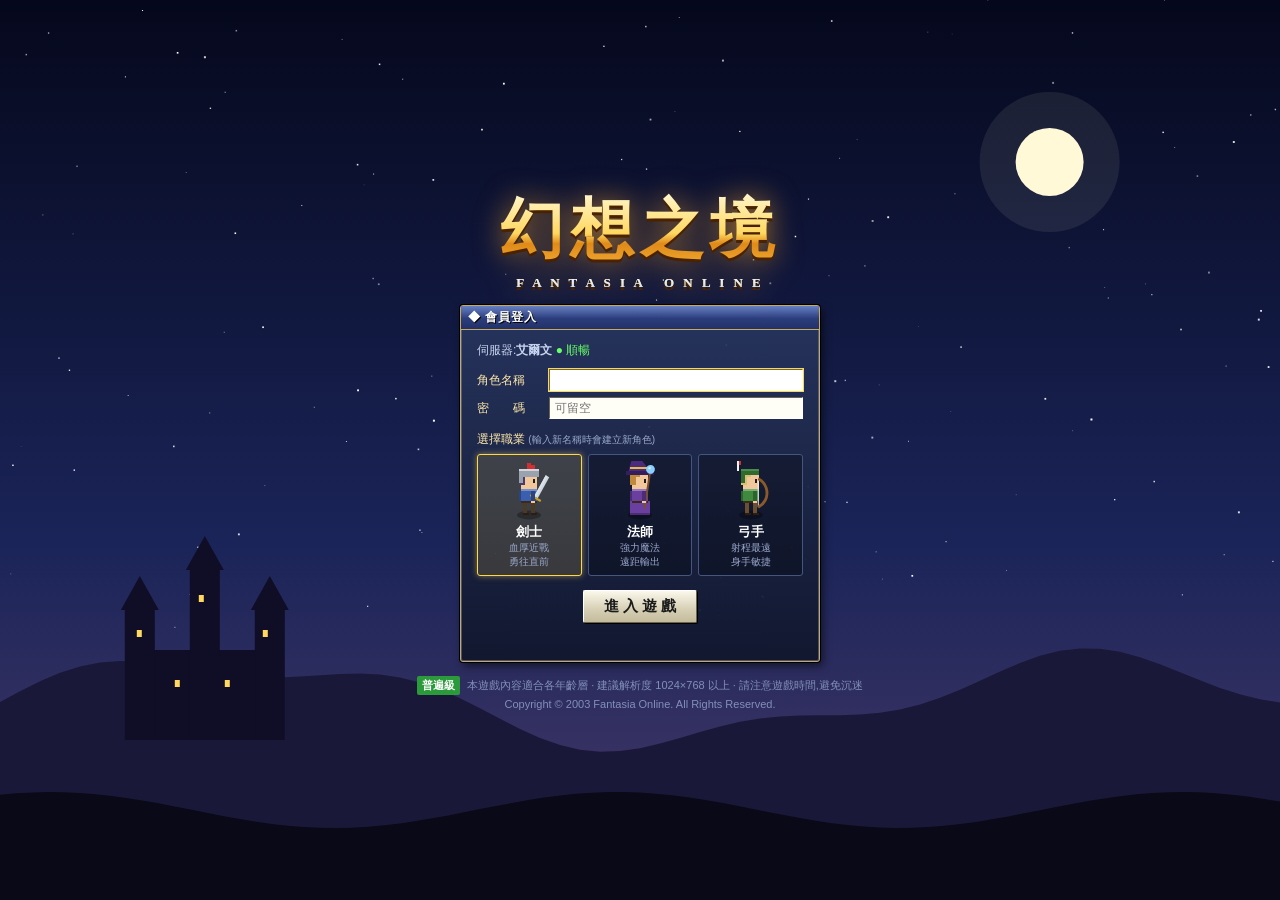
==== public/index.html @ cac29eed "初始提交:v0.1 原型客戶端 + 第一階段伺服器(進行中) - public/:v0.1 原型客戶端(地圖、村莊、NPC、商店、聊天、即時戰鬥畫面) - game_data.py:寵物戰鬥的數值表(" ====
<!DOCTYPE html>
<html lang="zh-Hant">
<head>
<meta charset="utf-8">
<meta name="viewport" content="width=device-width, initial-scale=1">
<title>幻想之境 Online</title>
<link rel="stylesheet" href="style.css">
</head>
<body>

<!-- ======================= 登入畫面 ======================= -->
<div id="login">
  <canvas id="sky"></canvas>
  <div class="login-wrap">
    <h1 class="logo">幻想之境<span>F A N T A S I A &nbsp; O N L I N E</span></h1>
    <div class="panel login-panel">
      <div class="title"><span>◆ 會員登入</span></div>
      <div class="body">
        <div class="server">伺服器:<b>艾爾文</b> <span class="ok">● 順暢</span></div>
        <div class="row"><label for="lg-name">角色名稱</label><input id="lg-name" maxlength="12" autocomplete="off" spellcheck="false"></div>
        <div class="row"><label for="lg-pass">密　　碼</label><input id="lg-pass" type="password" maxlength="32" placeholder="可留空"></div>
        <div class="cls-title">選擇職業 <small>(輸入新名稱時會建立新角色)</small></div>
        <div class="cls-list">
          <label class="cls"><input type="radio" name="cls" value="warrior" checked><canvas data-cls="warrior" width="56" height="60"></canvas><b>劍士</b><small>血厚近戰<br>勇往直前</small></label>
          <label class="cls"><input type="radio" name="cls" value="mage"><canvas data-cls="mage" width="56" height="60"></canvas><b>法師</b><small>強力魔法<br>遠距輸出</small></label>
          <label class="cls"><input type="radio" name="cls" value="archer"><canvas data-cls="archer" width="56" height="60"></canvas><b>弓手</b><small>射程最遠<br>身手敏捷</small></label>
        </div>
        <button id="lg-btn" class="big">進 入 遊 戲</button>
        <div id="lg-err"></div>
      </div>
    </div>
    <div class="foot">
      <span class="rating">普遍級</span>
      本遊戲內容適合各年齡層 · 建議解析度 1024×768 以上 · 請注意遊戲時間,避免沉迷<br>
      Copyright © 2003 Fantasia Online. All Rights Reserved.
    </div>
  </div>
</div>

<!-- ======================= 遊戲畫面 ======================= -->
<div id="game" hidden>
  <canvas id="view"></canvas>

  <div id="status" class="panel">
    <canvas id="portrait" width="56" height="56"></canvas>
    <div class="st-head">
      <div id="st-name"></div>
      <div class="st-sub">Lv.<b id="st-lv">1</b> <span id="st-cls"></span></div>
    </div>
    <div class="bars">
      <div class="bar hp"><i id="bar-hp"></i><span id="txt-hp"></span></div>
      <div class="bar mp"><i id="bar-mp"></i><span id="txt-mp"></span></div>
      <div class="bar xp"><i id="bar-xp"></i><span id="txt-xp"></span></div>
    </div>
    <div class="st-stats">攻擊 <b id="st-atk">0</b>　防禦 <b id="st-def">0</b>　金幣 <b id="st-gold" class="gold">0</b></div>
  </div>

  <div id="mini" class="panel">
    <div class="title"><span>艾爾文大陸</span><span id="coords"></span></div>
    <canvas id="minimap" width="150" height="150"></canvas>
  </div>

  <div id="chat">
    <div id="chat-log"></div>
    <input id="chat-in" maxlength="100" placeholder="按 Enter 開始聊天…" autocomplete="off">
  </div>

  <div id="hotbar" class="panel"></div>

  <div id="menu" class="panel">
    <button data-win="inv">背包 (I)</button>
    <button data-win="help">說明 (H)</button>
    <button id="btn-snd">音效:開</button>
  </div>

  <div id="win-inv" class="panel win" hidden style="right:16px;top:200px">
    <div class="title"><span>背包</span><b class="x">×</b></div>
    <div class="body">
      <div class="equip">
        <div><div class="slot" id="eq-weapon"></div><small>武器</small></div>
        <div><div class="slot" id="eq-armor"></div><small>防具</small></div>
        <div class="eq-stats" id="inv-stats"></div>
      </div>
      <div class="grid" id="inv-grid"></div>
      <div class="inv-foot">金幣:<b class="gold" id="inv-gold">0</b></div>
      <div class="hint">雙擊:使用/裝備 · 商店開啟時右鍵:販賣</div>
    </div>
  </div>

  <div id="win-dlg" class="panel win" hidden style="left:50%;top:22%;margin-left:-190px;width:380px">
    <div class="title"><span id="dlg-name"></span><b class="x">×</b></div>
    <div class="body">
      <div id="dlg-text"></div>
      <div id="dlg-opts"></div>
    </div>
  </div>

  <div id="win-shop" class="panel win" hidden style="left:50%;top:18%;margin-left:-420px;width:300px">
    <div class="title"><span>道具商店</span><b class="x">×</b></div>
    <div class="body">
      <div id="shop-list"></div>
      <div class="hint">Shift+點擊購買 10 個 · 在背包按右鍵可販賣物品</div>
    </div>
  </div>

  <div id="win-help" class="panel win" hidden style="left:50%;top:15%;margin-left:-200px;width:400px">
    <div class="title"><span>操作說明</span><b class="x">×</b></div>
    <div class="body help">
      <table>
        <tr><th>滑鼠左鍵</th><td>移動 / 攻擊怪物 / 和 NPC 對話 / 撿取物品</td></tr>
        <tr><th>W A S D、方向鍵</th><td>移動</td></tr>
        <tr><th>空白鍵</th><td>攻擊最近的怪物</td></tr>
        <tr><th>1、2</th><td>使用技能 (2 號技能 Lv.5 解鎖)</td></tr>
        <tr><th>3、4</th><td>紅色藥水 / 藍色藥水</td></tr>
        <tr><th>I / H / M</th><td>背包 / 說明 / 音效開關</td></tr>
        <tr><th>Enter</th><td>聊天 (所有人都看得到)</td></tr>
        <tr><th>/w 名稱 訊息</th><td>密語給某位玩家</td></tr>
        <tr><th>/who</th><td>查看線上玩家</td></tr>
      </table>
      <p>越往地圖外圍,怪物越強。村莊裡是安全區,怪物不會進來,而且回復速度更快。</p>
      <p>北方焦土住著 <b class="gold">Lv.25 炎龍</b>,每 3 分鐘重生一次。找朋友組隊一起挑戰吧!</p>
    </div>
  </div>

  <div id="overlay" hidden>
    <div class="panel">
      <div class="title"><span id="ov-title">你已經死亡</span></div>
      <div class="body">
        <p id="ov-text">勝敗乃兵家常事,大俠請重新來過。</p>
        <button id="ov-btn" class="big">在村莊復活</button>
      </div>
    </div>
  </div>

  <div id="tip" hidden></div>
</div>

<script src="game.js"></script>
</body>
</html>
---- public/style.css ----
/* 幻想之境 Online — 2000 年代風格介面 */
* { box-sizing: border-box; }
html, body {
  margin: 0; height: 100%; overflow: hidden; background: #000; color: #e8e8e8;
  font: 12px "PMingLiU", "新細明體", "MingLiU", "Microsoft JhengHei", sans-serif;
  user-select: none; -webkit-user-select: none;
}
[hidden] { display: none !important; }
b.gold, .gold { color: #ffd84a; }

/* ---------- 共用面板 ---------- */
.panel {
  background: linear-gradient(180deg, rgba(40, 54, 96, .92), rgba(16, 22, 44, .94));
  border: 1px solid #c9a95c;
  box-shadow: 0 0 0 1px #000, inset 0 0 0 1px rgba(110, 130, 190, .55), 3px 4px 8px rgba(0, 0, 0, .55);
  border-radius: 3px;
}
.panel > .title {
  display: flex; justify-content: space-between; align-items: center;
  background: linear-gradient(180deg, #6680c4, #2b3d7c 55%, #22316a);
  border-bottom: 1px solid #c9a95c; color: #fff; padding: 3px 7px; font-weight: bold;
  text-shadow: 1px 1px 0 #000; letter-spacing: 1px;
}
.panel > .body { padding: 8px; }
.win { position: absolute; z-index: 20; min-width: 220px; }
.win > .title { cursor: move; }
.x { cursor: pointer; color: #ffe08a; padding: 0 3px; }
.x:hover { color: #fff; }

button {
  font: inherit; color: #1b1b1b; cursor: pointer; padding: 3px 10px;
  background: linear-gradient(180deg, #fbf8ec, #d6cfb4 60%, #c4bb9c);
  border: 1px solid; border-color: #fff #6b6550 #6b6550 #fff;
  box-shadow: 1px 1px 0 #000; border-radius: 2px;
}
button:hover { background: linear-gradient(180deg, #fffbe8, #e8dfbc 60%, #d6cba4); }
button:active { border-color: #6b6550 #fff #fff #6b6550; transform: translate(1px, 1px); box-shadow: none; }
button.big { font-size: 15px; font-weight: bold; padding: 6px 20px; }
input {
  font: inherit; color: #111; background: #fffef6; padding: 3px 5px;
  border: 1px solid; border-color: #6b6550 #fff #fff #6b6550; outline: none;
}
input:focus { background: #fff; box-shadow: 0 0 0 1px #ffd84a; }

/* ---------- 登入畫面 ---------- */
#login { position: fixed; inset: 0; display: flex; align-items: center; justify-content: center; overflow: auto; }
#sky { position: fixed; inset: 0; width: 100%; height: 100%; }
.login-wrap { position: relative; display: flex; flex-direction: column; align-items: center; padding: 16px; }
.logo {
  margin: 0 0 14px; text-align: center; font: bold 64px "DFKai-SB", "標楷體", "KaiTi", serif; letter-spacing: 6px;
  background: linear-gradient(180deg, #fffbe0 0%, #ffd860 45%, #e08a18 55%, #ffcc50 100%);
  -webkit-background-clip: text; background-clip: text; color: transparent;
  filter: drop-shadow(0 3px 0 #4a2200) drop-shadow(0 0 14px rgba(255, 170, 40, .55));
}
.logo span {
  display: block; font: bold 13px Georgia, serif; letter-spacing: 3px; margin-top: 2px;
  background: linear-gradient(180deg, #fff, #b8d8ff); -webkit-background-clip: text; background-clip: text;
}
.login-panel { width: 360px; max-width: calc(100vw - 32px); }
.login-panel .body { padding: 12px 16px 14px; }
.server { margin-bottom: 10px; color: #c8d4f0; }
.server .ok { color: #6f6; }
.row { display: flex; align-items: center; margin: 6px 0; gap: 8px; }
.row label { width: 64px; color: #ffe8a8; }
.row input { flex: 1; min-width: 0; }
.cls-title { margin: 12px 0 6px; color: #ffe8a8; }
.cls-title small { color: #9aa8cc; }
.cls-list { display: flex; gap: 6px; }
.cls {
  flex: 1; display: flex; flex-direction: column; align-items: center; padding: 6px 2px; cursor: pointer;
  background: rgba(0, 0, 0, .3); border: 1px solid #44557f; border-radius: 3px; text-align: center;
}
.cls input { display: none; }
.cls canvas { image-rendering: pixelated; }
.cls b { color: #fff; font-size: 13px; margin-top: 2px; }
.cls small { color: #9aa8cc; line-height: 1.4; }
.cls:has(input:checked) { border-color: #ffd84a; background: rgba(255, 216, 74, .15); box-shadow: 0 0 6px rgba(255, 216, 74, .5); }
#lg-btn { display: block; margin: 14px auto 0; }
#lg-err { min-height: 16px; margin-top: 8px; text-align: center; color: #ff7a6a; }
.foot { margin-top: 14px; text-align: center; color: #8090b8; line-height: 1.7; font-size: 11px; }
.rating { display: inline-block; background: #2a9a3a; color: #fff; padding: 0 5px; margin-right: 4px; border-radius: 2px; font-weight: bold; }

/* ---------- 遊戲畫面 ---------- */
#game { position: fixed; inset: 0; }
#view { position: absolute; inset: 0; width: 100%; height: 100%; image-rendering: pixelated; }

#status { position: absolute; left: 8px; top: 8px; width: 250px; padding: 6px; display: grid;
  grid-template-columns: 56px 1fr; grid-template-rows: auto auto auto; column-gap: 8px; row-gap: 4px; }
#portrait { grid-row: 1 / 3; background: radial-gradient(#3c5a9a, #0e1630); border: 1px solid #c9a95c; image-rendering: pixelated; }
.st-head #st-name { font-size: 14px; font-weight: bold; color: #fff; text-shadow: 1px 1px 0 #000; }
.st-sub { color: #ffe8a8; margin-top: 2px; }
.bars { grid-column: 1 / 3; display: flex; flex-direction: column; gap: 3px; }
.bar { position: relative; height: 13px; background: #0a0a12; border: 1px solid #000; box-shadow: inset 0 0 0 1px #3a3a50; }
.bar i { position: absolute; left: 0; top: 0; bottom: 0; transition: width .15s; }
.bar.hp i { background: linear-gradient(180deg, #ff8a7a, #d02020 50%, #8a0a0a); }
.bar.mp i { background: linear-gradient(180deg, #8ac0ff, #2060e0 50%, #0a2a8a); }
.bar.xp i { background: linear-gradient(180deg, #fff3a0, #e0b020 50%, #8a6a0a); }
.bar span { position: absolute; inset: 0; text-align: center; font-size: 11px; line-height: 12px; color: #fff; text-shadow: 1px 1px 0 #000, -1px 0 0 #000; }
.st-stats { grid-column: 1 / 3; color: #c8d4f0; }
.st-stats b { color: #fff; }

#mini { position: absolute; right: 8px; top: 8px; }
#mini canvas { display: block; margin: 4px; image-rendering: pixelated; border: 1px solid #000; }
#coords { font-weight: normal; color: #c8d4f0; margin-left: 10px; }

#chat { position: absolute; left: 8px; bottom: 8px; width: 420px; max-width: calc(100vw - 16px); }
#chat-log {
  height: 150px; overflow-y: auto; padding: 4px 6px; background: rgba(0, 0, 0, .45);
  border: 1px solid rgba(255, 255, 255, .15); line-height: 1.45; user-select: text;
  scrollbar-width: thin; scrollbar-color: #6680c4 transparent;
}
#chat-log .msg { text-shadow: 1px 1px 0 #000; word-break: break-all; }
#chat-log .sys { color: #ffe066; }
#chat-log .err { color: #ff7a6a; }
#chat-log .w { color: #ff9ae0; }
#chat-log .ann { color: #ffb04a; font-weight: bold; }
#chat-log .all b { color: #9fd0ff; font-weight: normal; }
#chat-in { width: 100%; margin-top: 2px; background: rgba(255, 255, 240, .85); }

#hotbar { position: absolute; left: 50%; bottom: 8px; transform: translateX(-50%); display: flex; gap: 4px; padding: 5px; }
.hk { position: relative; width: 40px; height: 40px; background: #0a0d18 center / 32px 32px no-repeat; border: 1px solid #000;
  box-shadow: inset 0 0 0 1px #6a7aa8; cursor: pointer; image-rendering: pixelated; }
.hk:hover { box-shadow: inset 0 0 0 1px #ffd84a; }
.hk .key { position: absolute; left: 2px; top: 0; color: #fff; font: bold 11px Verdana, sans-serif; text-shadow: 1px 1px 0 #000; }
.hk .cnt { position: absolute; right: 2px; bottom: 0; color: #fff; font: bold 11px Verdana, sans-serif; text-shadow: 1px 1px 0 #000, -1px -1px 0 #000; }
.hk .cd { position: absolute; left: 0; right: 0; bottom: 0; background: rgba(0, 0, 0, .65); }
.hk.locked { filter: grayscale(1) brightness(.5); }
.hk .lock { position: absolute; inset: 0; display: flex; align-items: center; justify-content: center; color: #ffd84a; font-weight: bold; text-shadow: 1px 1px 0 #000; }

#menu { position: absolute; right: 8px; bottom: 8px; padding: 5px; display: flex; gap: 4px; }

/* 背包 */
.equip { display: flex; gap: 10px; align-items: flex-start; margin-bottom: 8px; text-align: center; color: #c8d4f0; }
.eq-stats { text-align: left; line-height: 1.6; margin-left: 6px; }
.grid { display: grid; grid-template-columns: repeat(6, 36px); gap: 3px; }
.slot { position: relative; width: 36px; height: 36px; background: #0a0d18 center / 32px 32px no-repeat;
  border: 1px solid #000; box-shadow: inset 0 0 0 1px #3c4a74; image-rendering: pixelated; }
.slot[data-item] { cursor: pointer; }
.slot[data-item]:hover { box-shadow: inset 0 0 0 1px #ffd84a; }
.slot .cnt { position: absolute; right: 2px; bottom: 0; color: #fff; font: bold 11px Verdana, sans-serif; text-shadow: 1px 1px 0 #000, -1px -1px 0 #000; }
.inv-foot { margin-top: 8px; }
.hint { margin-top: 6px; color: #8a9ac4; font-size: 11px; }

/* 對話 */
#dlg-text { white-space: pre-wrap; line-height: 1.7; min-height: 70px; padding: 6px 8px; background: rgba(0, 0, 0, .35);
  border: 1px solid rgba(255, 255, 255, .12); color: #fff; cursor: pointer; }
#dlg-opts { display: flex; flex-direction: column; gap: 4px; margin-top: 8px; }
#dlg-opts button { text-align: left; }

/* 商店 */
.shop-row { display: flex; align-items: center; gap: 6px; padding: 3px; border-bottom: 1px dotted #3c4a74; }
.shop-row .slot { flex: none; }
.shop-row .nm { flex: 1; }
.shop-row .nm small { display: block; color: #9aa8cc; }
.shop-row .pr { color: #ffd84a; width: 52px; text-align: right; }

.help table { border-collapse: collapse; width: 100%; }
.help th { text-align: left; color: #ffe8a8; white-space: nowrap; padding: 2px 10px 2px 0; vertical-align: top; }
.help td { padding: 2px 0; }
.help p { line-height: 1.6; margin: 8px 0 0; color: #c8d4f0; }

#overlay { position: absolute; inset: 0; z-index: 50; display: flex; align-items: center; justify-content: center; background: rgba(60, 0, 0, .35); }
#overlay .panel { width: 300px; text-align: center; }
#overlay p { line-height: 1.6; }

#tip { position: fixed; z-index: 100; pointer-events: none; max-width: 240px; padding: 6px 8px; line-height: 1.6;
  background: rgba(8, 10, 24, .95); border: 1px solid #c9a95c; color: #e8e8e8; box-shadow: 2px 2px 6px #000; }
#tip b { color: #fff; font-size: 13px; }
#tip .t { color: #9aa8cc; }
#tip .s { color: #8aff8a; }
#tip .p { color: #ffd84a; }
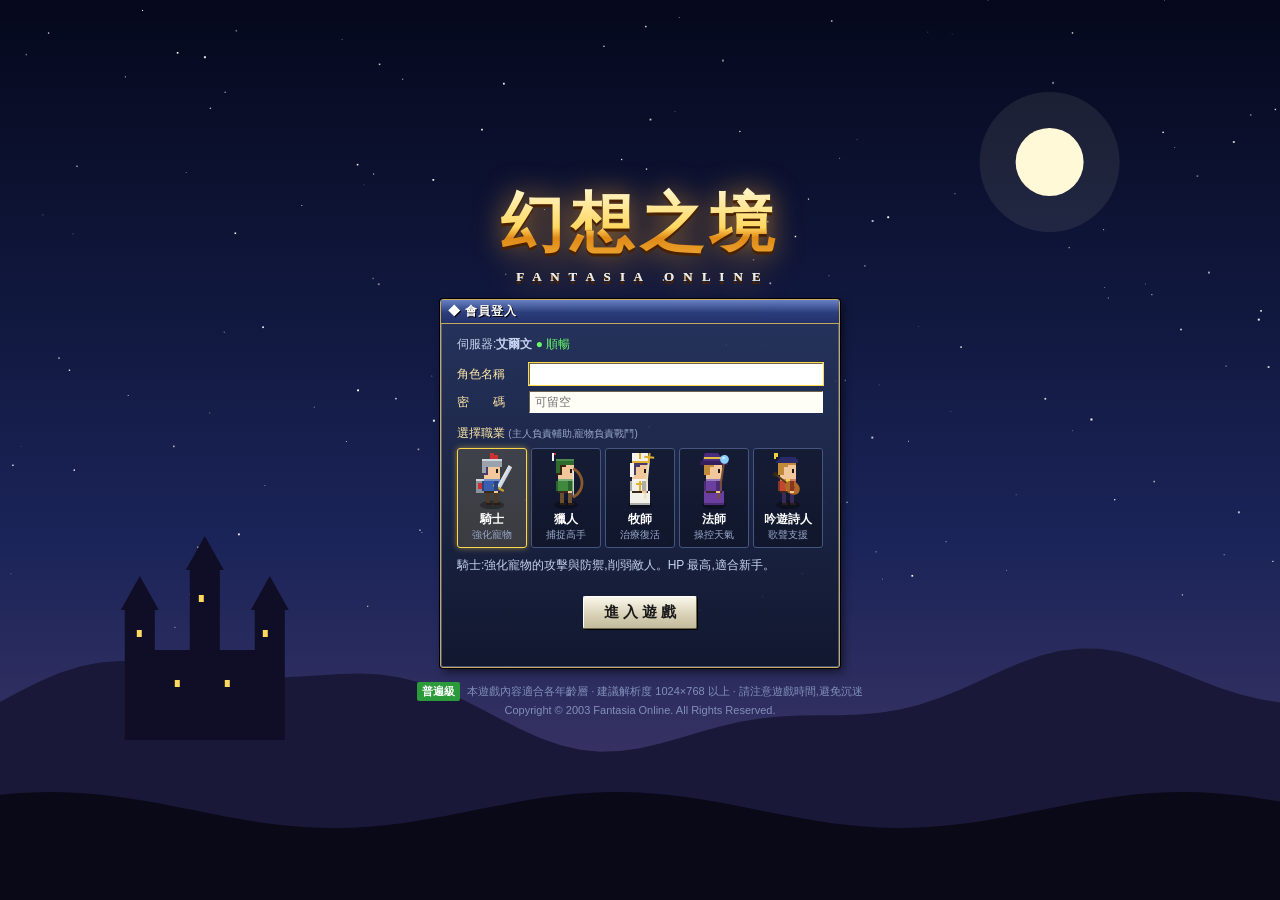
==== commit e6e0115b: "客戶端改寫:寵物戰鬥畫面、指令面板、寵物視窗 - 拆檔:sprites.js(繪圖)、game.js(連線、狀態、畫面、戰鬥演出、輸入)、ui.js(介面) - 新造型:月狐、小火妖、彩虹鴿、吸血蝙蝠" ====
--- a/public/index.html
+++ b/public/index.html
@@ -19,12 +19,15 @@
         <div class="server">伺服器:<b>艾爾文</b> <span class="ok">● 順暢</span></div>
         <div class="row"><label for="lg-name">角色名稱</label><input id="lg-name" maxlength="12" autocomplete="off" spellcheck="false"></div>
         <div class="row"><label for="lg-pass">密　　碼</label><input id="lg-pass" type="password" maxlength="32" placeholder="可留空"></div>
-        <div class="cls-title">選擇職業 <small>(輸入新名稱時會建立新角色)</small></div>
+        <div class="cls-title">選擇職業 <small>(主人負責輔助,寵物負責戰鬥)</small></div>
         <div class="cls-list">
-          <label class="cls"><input type="radio" name="cls" value="warrior" checked><canvas data-cls="warrior" width="56" height="60"></canvas><b>劍士</b><small>血厚近戰<br>勇往直前</small></label>
-          <label class="cls"><input type="radio" name="cls" value="mage"><canvas data-cls="mage" width="56" height="60"></canvas><b>法師</b><small>強力魔法<br>遠距輸出</small></label>
-          <label class="cls"><input type="radio" name="cls" value="archer"><canvas data-cls="archer" width="56" height="60"></canvas><b>弓手</b><small>射程最遠<br>身手敏捷</small></label>
+          <label class="cls"><input type="radio" name="cls" value="knight" checked><canvas data-cls="knight" width="48" height="56"></canvas><b>騎士</b><small>強化寵物</small></label>
+          <label class="cls"><input type="radio" name="cls" value="hunter"><canvas data-cls="hunter" width="48" height="56"></canvas><b>獵人</b><small>捕捉高手</small></label>
+          <label class="cls"><input type="radio" name="cls" value="priest"><canvas data-cls="priest" width="48" height="56"></canvas><b>牧師</b><small>治療復活</small></label>
+          <label class="cls"><input type="radio" name="cls" value="mage"><canvas data-cls="mage" width="48" height="56"></canvas><b>法師</b><small>操控天氣</small></label>
+          <label class="cls"><input type="radio" name="cls" value="bard"><canvas data-cls="bard" width="48" height="56"></canvas><b>吟遊詩人</b><small>歌聲支援</small></label>
         </div>
+        <div id="cls-desc"></div>
         <button id="lg-btn" class="big">進 入 遊 戲</button>
         <div id="lg-err"></div>
       </div>
@@ -52,7 +55,15 @@
       <div class="bar mp"><i id="bar-mp"></i><span id="txt-mp"></span></div>
       <div class="bar xp"><i id="bar-xp"></i><span id="txt-xp"></span></div>
     </div>
-    <div class="st-stats">攻擊 <b id="st-atk">0</b>　防禦 <b id="st-def">0</b>　金幣 <b id="st-gold" class="gold">0</b></div>
+    <div class="st-pet" id="st-pet" title="出戰寵物 (按 P 查看)">
+      <canvas id="pet-face" width="64" height="64"></canvas>
+      <div class="sp-info">
+        <div class="sp-head"><b id="sp-name"></b> <span id="sp-lv"></span> <span id="sp-star" class="star"></span></div>
+        <div class="bar thin hp"><i id="sp-hp"></i><span id="sp-hptxt"></span></div>
+        <div class="bar thin mp"><i id="sp-mp"></i><span id="sp-mptxt"></span></div>
+      </div>
+    </div>
+    <div class="st-stats">金幣 <b id="st-gold" class="gold">0</b></div>
   </div>
 
   <div id="mini" class="panel">
@@ -65,9 +76,22 @@
     <input id="chat-in" maxlength="100" placeholder="按 Enter 開始聊天…" autocomplete="off">
   </div>
 
-  <div id="hotbar" class="panel"></div>
+  <div id="bpanel" class="panel" hidden>
+    <div class="brow">
+      <canvas class="bp-face" id="bp-petface" width="64" height="64"></canvas>
+      <div class="bp-info"><b id="bp-petname">寵物</b><div class="atb"><i id="bp-petatb"></i></div><small id="bp-petvals"></small></div>
+      <div class="bp-btns" id="bp-petbtns"></div>
+    </div>
+    <div class="brow">
+      <canvas class="bp-face" id="bp-ownface" width="64" height="64"></canvas>
+      <div class="bp-info"><b id="bp-ownname">主人</b><div class="atb"><i id="bp-ownatb"></i></div><small id="bp-ownvals"></small></div>
+      <div class="bp-btns" id="bp-ownbtns"></div>
+    </div>
+    <div class="bp-foot"><span id="bp-target"></span><label class="auto"><input type="checkbox" id="bp-auto"> 自動戰鬥 (空白鍵)</label></div>
+  </div>
 
   <div id="menu" class="panel">
+    <button data-win="pets">寵物 (P)</button>
     <button data-win="inv">背包 (I)</button>
     <button data-win="help">說明 (H)</button>
     <button id="btn-snd">音效:開</button>
@@ -76,15 +100,23 @@
   <div id="win-inv" class="panel win" hidden style="right:16px;top:200px">
     <div class="title"><span>背包</span><b class="x">×</b></div>
     <div class="body">
-      <div class="equip">
-        <div><div class="slot" id="eq-weapon"></div><small>武器</small></div>
-        <div><div class="slot" id="eq-armor"></div><small>防具</small></div>
-        <div class="eq-stats" id="inv-stats"></div>
-      </div>
       <div class="grid" id="inv-grid"></div>
       <div class="inv-foot">金幣:<b class="gold" id="inv-gold">0</b></div>
-      <div class="hint">雙擊:使用/裝備 · 商店開啟時右鍵:販賣</div>
+      <div class="hint">雙擊:對出戰寵物使用 · 在商人旁按右鍵:販賣</div>
     </div>
+  </div>
+
+  <div id="win-pets" class="panel win" hidden style="left:280px;top:60px;width:560px">
+    <div class="title"><span id="pets-title">寵物</span><b class="x">×</b></div>
+    <div class="body pets-body">
+      <div id="pet-list"></div>
+      <div id="pet-detail"></div>
+    </div>
+  </div>
+
+  <div id="win-hatch" class="panel win" hidden style="left:50%;top:12%;margin-left:-170px;width:340px">
+    <div class="title"><span>孵蛋器</span><b class="x">×</b></div>
+    <div class="body" id="hatch-body"></div>
   </div>
 
   <div id="win-dlg" class="panel win" hidden style="left:50%;top:22%;margin-left:-190px;width:380px">
@@ -96,45 +128,52 @@
   </div>
 
   <div id="win-shop" class="panel win" hidden style="left:50%;top:18%;margin-left:-420px;width:300px">
-    <div class="title"><span>道具商店</span><b class="x">×</b></div>
+    <div class="title"><span id="shop-title">商店</span><b class="x">×</b></div>
     <div class="body">
       <div id="shop-list"></div>
-      <div class="hint">Shift+點擊購買 10 個 · 在背包按右鍵可販賣物品</div>
+      <div class="hint">Shift+點擊一次買 10 個 · 在背包按右鍵可販賣物品</div>
     </div>
   </div>
 
-  <div id="win-help" class="panel win" hidden style="left:50%;top:15%;margin-left:-200px;width:400px">
+  <div id="win-help" class="panel win" hidden style="left:50%;top:10%;margin-left:-220px;width:440px">
     <div class="title"><span>操作說明</span><b class="x">×</b></div>
     <div class="body help">
       <table>
-        <tr><th>滑鼠左鍵</th><td>移動 / 攻擊怪物 / 和 NPC 對話 / 撿取物品</td></tr>
-        <tr><th>W A S D、方向鍵</th><td>移動</td></tr>
-        <tr><th>空白鍵</th><td>攻擊最近的怪物</td></tr>
-        <tr><th>1、2</th><td>使用技能 (2 號技能 Lv.5 解鎖)</td></tr>
-        <tr><th>3、4</th><td>紅色藥水 / 藍色藥水</td></tr>
-        <tr><th>I / H / M</th><td>背包 / 說明 / 音效開關</td></tr>
-        <tr><th>Enter</th><td>聊天 (所有人都看得到)</td></tr>
-        <tr><th>/w 名稱 訊息</th><td>密語給某位玩家</td></tr>
-        <tr><th>/who</th><td>查看線上玩家</td></tr>
+        <tr><th colspan="2" class="sec">地圖</th></tr>
+        <tr><th>滑鼠左鍵</th><td>移動 / 和 NPC 對話 / 點戰鬥圈加入別人的戰鬥</td></tr>
+        <tr><th>W A S D、方向鍵</th><td>移動。在野外走路會隨機遇到野生寵物</td></tr>
+        <tr><th>P / I / H / M</th><td>寵物 / 背包 / 說明 / 音效</td></tr>
+        <tr><th>Enter</th><td>聊天(<code>/w 名稱 訊息</code> 密語、<code>/who</code> 線上名單)</td></tr>
+        <tr><th colspan="2" class="sec">戰鬥(時間棒集滿才能行動,時間不會暫停!)</th></tr>
+        <tr><th>點敵人 / Tab</th><td>選擇目標;點我方寵物 = 選擇補血對象</td></tr>
+        <tr><th>1 ~ 5</th><td>寵物:1 攻擊、2~4 技能、5 防禦</td></tr>
+        <tr><th>Q W E</th><td>主人的職業技能</td></tr>
+        <tr><th>R / C / X / F</th><td>紅色藥水 / 封印卡捕捉 / 換寵 / 逃跑</td></tr>
+        <tr><th>空白鍵</th><td>自動戰鬥開關</td></tr>
       </table>
-      <p>越往地圖外圍,怪物越強。村莊裡是安全區,怪物不會進來,而且回復速度更快。</p>
-      <p>北方焦土住著 <b class="gold">Lv.25 炎龍</b>,每 3 分鐘重生一次。找朋友組隊一起挑戰吧!</p>
+      <p>寵物時間棒集滿後 6 秒沒下指令,會自動普攻。寵物受傷時主人也會跟著扣一點血。</p>
+      <p><b class="gold">捕捉</b>:把野生寵物打到殘血再丟封印卡,血越少越容易成功。野生寵物的天生素質要抓到才知道!</p>
+      <p><b class="gold">孵蛋</b>:向孵化屋的葛莉絲婆婆買蛋。調整溫度、濕度讓蛋覺得舒服,孵得好就是 12 點極品。</p>
     </div>
   </div>
 
   <div id="overlay" hidden>
     <div class="panel">
-      <div class="title"><span id="ov-title">你已經死亡</span></div>
+      <div class="title"><span id="ov-title"></span></div>
       <div class="body">
-        <p id="ov-text">勝敗乃兵家常事,大俠請重新來過。</p>
-        <button id="ov-btn" class="big">在村莊復活</button>
+        <div id="ov-extra"></div>
+        <p id="ov-text"></p>
+        <button id="ov-btn" class="big">確定</button>
       </div>
     </div>
   </div>
 
+  <div id="menu-pop" class="panel" hidden></div>
   <div id="tip" hidden></div>
 </div>
 
+<script src="sprites.js"></script>
 <script src="game.js"></script>
+<script src="ui.js"></script>
 </body>
 </html>
--- a/public/style.css
+++ b/public/style.css
@@ -6,7 +6,12 @@
   user-select: none; -webkit-user-select: none;
 }
 [hidden] { display: none !important; }
-b.gold, .gold { color: #ffd84a; }
+.gold { color: #ffd84a; }
+.dim { color: #7a86a8; }
+.star { color: #ffd84a; letter-spacing: -1px; }
+.star .dim { color: #4a5470; }
+.elem { display: inline-block; padding: 0 4px; border-radius: 2px; color: #fff; font-size: 11px; text-shadow: 1px 1px 0 rgba(0,0,0,.6); line-height: 15px; }
+code { color: #ffe8a8; }
 
 /* ---------- 共用面板 ---------- */
 .panel {
@@ -33,9 +38,11 @@
   border: 1px solid; border-color: #fff #6b6550 #6b6550 #fff;
   box-shadow: 1px 1px 0 #000; border-radius: 2px;
 }
-button:hover { background: linear-gradient(180deg, #fffbe8, #e8dfbc 60%, #d6cba4); }
-button:active { border-color: #6b6550 #fff #fff #6b6550; transform: translate(1px, 1px); box-shadow: none; }
+button:hover:not(:disabled) { background: linear-gradient(180deg, #fffbe8, #e8dfbc 60%, #d6cba4); }
+button:active:not(:disabled) { border-color: #6b6550 #fff #fff #6b6550; transform: translate(1px, 1px); box-shadow: none; }
+button:disabled { color: #8a8678; cursor: default; filter: grayscale(.6) brightness(.85); }
 button.big { font-size: 15px; font-weight: bold; padding: 6px 20px; }
+button.mini { padding: 0 6px; font-size: 11px; }
 input {
   font: inherit; color: #111; background: #fffef6; padding: 3px 5px;
   border: 1px solid; border-color: #6b6550 #fff #fff #6b6550; outline: none;
@@ -56,7 +63,7 @@
   display: block; font: bold 13px Georgia, serif; letter-spacing: 3px; margin-top: 2px;
   background: linear-gradient(180deg, #fff, #b8d8ff); -webkit-background-clip: text; background-clip: text;
 }
-.login-panel { width: 360px; max-width: calc(100vw - 32px); }
+.login-panel { width: 400px; max-width: calc(100vw - 32px); }
 .login-panel .body { padding: 12px 16px 14px; }
 .server { margin-bottom: 10px; color: #c8d4f0; }
 .server .ok { color: #6f6; }
@@ -65,17 +72,18 @@
 .row input { flex: 1; min-width: 0; }
 .cls-title { margin: 12px 0 6px; color: #ffe8a8; }
 .cls-title small { color: #9aa8cc; }
-.cls-list { display: flex; gap: 6px; }
+.cls-list { display: flex; gap: 4px; }
 .cls {
-  flex: 1; display: flex; flex-direction: column; align-items: center; padding: 6px 2px; cursor: pointer;
+  flex: 1; min-width: 0; display: flex; flex-direction: column; align-items: center; padding: 4px 0 5px; cursor: pointer;
   background: rgba(0, 0, 0, .3); border: 1px solid #44557f; border-radius: 3px; text-align: center;
 }
 .cls input { display: none; }
 .cls canvas { image-rendering: pixelated; }
-.cls b { color: #fff; font-size: 13px; margin-top: 2px; }
-.cls small { color: #9aa8cc; line-height: 1.4; }
+.cls b { color: #fff; font-size: 12px; margin-top: 2px; white-space: nowrap; }
+.cls small { color: #9aa8cc; }
 .cls:has(input:checked) { border-color: #ffd84a; background: rgba(255, 216, 74, .15); box-shadow: 0 0 6px rgba(255, 216, 74, .5); }
-#lg-btn { display: block; margin: 14px auto 0; }
+#cls-desc { margin-top: 8px; min-height: 30px; color: #c8d4f0; line-height: 1.5; }
+#lg-btn { display: block; margin: 10px auto 0; }
 #lg-err { min-height: 16px; margin-top: 8px; text-align: center; color: #ff7a6a; }
 .foot { margin-top: 14px; text-align: center; color: #8090b8; line-height: 1.7; font-size: 11px; }
 .rating { display: inline-block; background: #2a9a3a; color: #fff; padding: 0 5px; margin-right: 4px; border-radius: 2px; font-weight: bold; }
@@ -84,10 +92,10 @@
 #game { position: fixed; inset: 0; }
 #view { position: absolute; inset: 0; width: 100%; height: 100%; image-rendering: pixelated; }
 
-#status { position: absolute; left: 8px; top: 8px; width: 250px; padding: 6px; display: grid;
-  grid-template-columns: 56px 1fr; grid-template-rows: auto auto auto; column-gap: 8px; row-gap: 4px; }
+#status { position: absolute; left: 8px; top: 8px; width: 260px; padding: 6px; display: grid;
+  grid-template-columns: 56px 1fr; column-gap: 8px; row-gap: 4px; }
 #portrait { grid-row: 1 / 3; background: radial-gradient(#3c5a9a, #0e1630); border: 1px solid #c9a95c; image-rendering: pixelated; }
-.st-head #st-name { font-size: 14px; font-weight: bold; color: #fff; text-shadow: 1px 1px 0 #000; }
+#st-name { font-size: 14px; font-weight: bold; color: #fff; text-shadow: 1px 1px 0 #000; }
 .st-sub { color: #ffe8a8; margin-top: 2px; }
 .bars { grid-column: 1 / 3; display: flex; flex-direction: column; gap: 3px; }
 .bar { position: relative; height: 13px; background: #0a0a12; border: 1px solid #000; box-shadow: inset 0 0 0 1px #3a3a50; }
@@ -96,16 +104,24 @@
 .bar.mp i { background: linear-gradient(180deg, #8ac0ff, #2060e0 50%, #0a2a8a); }
 .bar.xp i { background: linear-gradient(180deg, #fff3a0, #e0b020 50%, #8a6a0a); }
 .bar span { position: absolute; inset: 0; text-align: center; font-size: 11px; line-height: 12px; color: #fff; text-shadow: 1px 1px 0 #000, -1px 0 0 #000; }
+.bar.thin { height: 10px; margin-top: 2px; }
+.bar.thin span { font-size: 10px; line-height: 9px; }
+.bar.inline { display: inline-block; width: 120px; vertical-align: middle; }
+.st-pet { grid-column: 1 / 3; display: flex; gap: 6px; align-items: center; padding: 4px; background: rgba(0, 0, 0, .3);
+  border: 1px solid #3c4a74; cursor: pointer; }
+.st-pet:hover { border-color: #ffd84a; }
+#pet-face { width: 40px; height: 40px; image-rendering: pixelated; background: radial-gradient(#3a6a3a, #0e1a10); border: 1px solid #6a7a50; }
+.sp-info { flex: 1; min-width: 0; }
+.sp-head b { color: #fff; }
 .st-stats { grid-column: 1 / 3; color: #c8d4f0; }
-.st-stats b { color: #fff; }
 
 #mini { position: absolute; right: 8px; top: 8px; }
 #mini canvas { display: block; margin: 4px; image-rendering: pixelated; border: 1px solid #000; }
 #coords { font-weight: normal; color: #c8d4f0; margin-left: 10px; }
 
-#chat { position: absolute; left: 8px; bottom: 8px; width: 420px; max-width: calc(100vw - 16px); }
+#chat { position: absolute; left: 8px; bottom: 8px; width: 400px; max-width: calc(100vw - 16px); }
 #chat-log {
-  height: 150px; overflow-y: auto; padding: 4px 6px; background: rgba(0, 0, 0, .45);
+  height: 140px; overflow-y: auto; padding: 4px 6px; background: rgba(0, 0, 0, .45);
   border: 1px solid rgba(255, 255, 255, .15); line-height: 1.45; user-select: text;
   scrollbar-width: thin; scrollbar-color: #6680c4 transparent;
 }
@@ -117,55 +133,111 @@
 #chat-log .all b { color: #9fd0ff; font-weight: normal; }
 #chat-in { width: 100%; margin-top: 2px; background: rgba(255, 255, 240, .85); }
 
-#hotbar { position: absolute; left: 50%; bottom: 8px; transform: translateX(-50%); display: flex; gap: 4px; padding: 5px; }
-.hk { position: relative; width: 40px; height: 40px; background: #0a0d18 center / 32px 32px no-repeat; border: 1px solid #000;
-  box-shadow: inset 0 0 0 1px #6a7aa8; cursor: pointer; image-rendering: pixelated; }
-.hk:hover { box-shadow: inset 0 0 0 1px #ffd84a; }
-.hk .key { position: absolute; left: 2px; top: 0; color: #fff; font: bold 11px Verdana, sans-serif; text-shadow: 1px 1px 0 #000; }
-.hk .cnt { position: absolute; right: 2px; bottom: 0; color: #fff; font: bold 11px Verdana, sans-serif; text-shadow: 1px 1px 0 #000, -1px -1px 0 #000; }
-.hk .cd { position: absolute; left: 0; right: 0; bottom: 0; background: rgba(0, 0, 0, .65); }
-.hk.locked { filter: grayscale(1) brightness(.5); }
-.hk .lock { position: absolute; inset: 0; display: flex; align-items: center; justify-content: center; color: #ffd84a; font-weight: bold; text-shadow: 1px 1px 0 #000; }
-
 #menu { position: absolute; right: 8px; bottom: 8px; padding: 5px; display: flex; gap: 4px; }
 
-/* 背包 */
-.equip { display: flex; gap: 10px; align-items: flex-start; margin-bottom: 8px; text-align: center; color: #c8d4f0; }
-.eq-stats { text-align: left; line-height: 1.6; margin-left: 6px; }
+/* ---------- 戰鬥指令面板 ---------- */
+#bpanel { position: absolute; left: 50%; bottom: 8px; transform: translateX(-50%); z-index: 15; padding: 5px 6px; width: 660px; max-width: calc(100vw - 16px); }
+.brow { display: flex; align-items: center; gap: 6px; padding: 3px 0; }
+.brow + .brow { border-top: 1px dotted #3c4a74; }
+.bp-face { width: 40px; height: 40px; flex: none; image-rendering: pixelated; background: radial-gradient(#3c5a9a, #0e1630); border: 1px solid #6a7aa8; }
+.bp-info { width: 110px; flex: none; }
+.bp-info b { color: #fff; display: block; white-space: nowrap; overflow: hidden; text-overflow: ellipsis; }
+.bp-info small { color: #9aa8cc; font-size: 10px; }
+.atb { position: relative; height: 7px; margin: 2px 0; background: #0a0a12; border: 1px solid #000; }
+.atb i { position: absolute; left: 0; top: 0; bottom: 0; background: linear-gradient(180deg, #ffe890, #c89a10); }
+.atb i.ready { background: #fff; animation: atbflash .3s infinite alternate; }
+@keyframes atbflash { to { background: #ffd84a; } }
+.bp-btns { display: flex; flex-wrap: wrap; gap: 3px; flex: 1; }
+.bbtn { position: relative; padding: 2px 6px 2px 6px; min-width: 52px; line-height: 1.25; text-align: center; }
+.bbtn small { display: block; font-size: 10px; color: #4a4636; }
+.bbtn kbd { position: absolute; top: -1px; right: 1px; font: bold 9px Verdana, sans-serif; color: #6a5a20; }
+.bp-note { color: #ff9a8a; align-self: center; }
+.bp-foot { display: flex; justify-content: space-between; align-items: center; padding-top: 3px; border-top: 1px dotted #3c4a74; color: #c8d4f0; }
+.bp-foot .foe { color: #ffb8a0; }
+.bp-foot .ally { color: #8aff9a; }
+.bp-foot .auto { cursor: pointer; color: #ffe8a8; }
+#menu-pop { position: fixed; z-index: 60; display: flex; flex-direction: column; gap: 2px; padding: 4px; min-width: 180px; }
+#menu-pop button { display: flex; align-items: center; gap: 6px; text-align: left; }
+#menu-pop img { width: 24px; height: 24px; image-rendering: pixelated; }
+#menu-pop small { color: #5a5a5a; margin-left: auto; }
+
+/* ---------- 背包 / 商店 ---------- */
 .grid { display: grid; grid-template-columns: repeat(6, 36px); gap: 3px; }
 .slot { position: relative; width: 36px; height: 36px; background: #0a0d18 center / 32px 32px no-repeat;
-  border: 1px solid #000; box-shadow: inset 0 0 0 1px #3c4a74; image-rendering: pixelated; }
+  border: 1px solid #000; box-shadow: inset 0 0 0 1px #3c4a74; image-rendering: pixelated; flex: none; }
 .slot[data-item] { cursor: pointer; }
 .slot[data-item]:hover { box-shadow: inset 0 0 0 1px #ffd84a; }
 .slot .cnt { position: absolute; right: 2px; bottom: 0; color: #fff; font: bold 11px Verdana, sans-serif; text-shadow: 1px 1px 0 #000, -1px -1px 0 #000; }
 .inv-foot { margin-top: 8px; }
-.hint { margin-top: 6px; color: #8a9ac4; font-size: 11px; }
-
-/* 對話 */
+.hint { margin-top: 6px; color: #8a9ac4; font-size: 11px; line-height: 1.5; }
+.shop-row { display: flex; align-items: center; gap: 6px; padding: 3px; border-bottom: 1px dotted #3c4a74; }
+.shop-row .nm { flex: 1; }
+.shop-row .nm small { display: block; color: #9aa8cc; }
+.shop-row .pr { color: #ffd84a; width: 44px; text-align: right; }
+
+/* ---------- 寵物視窗 ---------- */
+.pets-body { display: flex; gap: 8px; }
+#pet-list { width: 170px; flex: none; display: flex; flex-direction: column; gap: 3px; }
+.pet-slot { display: flex; gap: 4px; align-items: center; padding: 3px; background: rgba(0, 0, 0, .3); border: 1px solid #3c4a74; cursor: pointer; }
+.pet-slot:hover { border-color: #8a9ac4; }
+.pet-slot.sel { border-color: #ffd84a; background: rgba(255, 216, 74, .12); }
+.pet-slot.ko { filter: grayscale(.8); }
+.pet-slot.empty { color: #5a6688; justify-content: center; height: 54px; cursor: default; }
+.pet-slot img { width: 48px; height: 48px; image-rendering: pixelated; flex: none; }
+.ps-info { flex: 1; min-width: 0; line-height: 1.4; }
+.ps-info b { color: #fff; }
+.ps-info .act { margin-left: 4px; padding: 0 3px; background: #c84a20; color: #fff; font-size: 10px; border-radius: 2px; }
+#pet-detail { flex: 1; min-width: 0; }
+.pd-top { display: flex; gap: 8px; }
+#pd-face { width: 96px; height: 96px; flex: none; image-rendering: pixelated; background: radial-gradient(#3a6a3a, #0e1a10); border: 1px solid #c9a95c; }
+.pd-info { flex: 1; line-height: 1.7; }
+.pd-name b { font-size: 14px; color: #fff; }
+.pd-name input { width: 110px; }
+.pd-stats { width: 100%; margin-top: 6px; border-collapse: collapse; }
+.pd-stats th { text-align: left; color: #ffe8a8; font-weight: normal; padding: 2px 4px; }
+.pd-stats td { padding: 2px 4px; color: #fff; }
+.pd-stats tr:nth-child(odd) { background: rgba(255, 255, 255, .04); }
+.pd-stats .plus { padding: 0 6px; }
+.pd-skills { display: flex; flex-wrap: wrap; gap: 4px; margin-top: 6px; }
+.skill-chip { padding: 2px 6px; background: rgba(255, 216, 74, .15); border: 1px solid #c9a95c; color: #fff; cursor: help; }
+.skill-chip small { margin-left: 4px; color: #c8d4f0; }
+.skill-chip.locked { opacity: .45; border-color: #5a6688; background: none; }
+.pd-btns { display: flex; gap: 6px; margin-top: 8px; }
+
+/* ---------- 孵蛋器 ---------- */
+.hatch-intro { margin: 0 0 6px; color: #c8d4f0; }
+#hatch-cv { display: block; width: 100%; border: 1px solid #000; margin-bottom: 6px; }
+.meter, .knob { display: flex; align-items: center; gap: 6px; margin: 4px 0; }
+.meter > span, .knob > span { width: 44px; color: #ffe8a8; flex: none; }
+.meter b { width: 26px; text-align: right; color: #fff; }
+.mbar { position: relative; flex: 1; height: 12px; background: #0a0a12; border: 1px solid #000; }
+.mbar i { position: absolute; left: 0; top: 0; bottom: 0; }
+.mbar.temp i { background: linear-gradient(90deg, #3a80e0, #e8c040, #e83a20); }
+.mbar.hum i { background: linear-gradient(90deg, #c8a070, #60c0e0, #2060e0); }
+.mbar.time i { background: linear-gradient(180deg, #fff3a0, #e0b020); }
+.mbar em { position: absolute; top: -2px; bottom: -2px; width: 2px; background: #ff6a3a; }
+.knob input[type=range] { flex: 1; accent-color: #e0b030; }
+.knob button { padding: 0 6px; }
+
+/* ---------- 對話 / 說明 / 覆蓋視窗 ---------- */
 #dlg-text { white-space: pre-wrap; line-height: 1.7; min-height: 70px; padding: 6px 8px; background: rgba(0, 0, 0, .35);
   border: 1px solid rgba(255, 255, 255, .12); color: #fff; cursor: pointer; }
 #dlg-opts { display: flex; flex-direction: column; gap: 4px; margin-top: 8px; }
 #dlg-opts button { text-align: left; }
-
-/* 商店 */
-.shop-row { display: flex; align-items: center; gap: 6px; padding: 3px; border-bottom: 1px dotted #3c4a74; }
-.shop-row .slot { flex: none; }
-.shop-row .nm { flex: 1; }
-.shop-row .nm small { display: block; color: #9aa8cc; }
-.shop-row .pr { color: #ffd84a; width: 52px; text-align: right; }
-
 .help table { border-collapse: collapse; width: 100%; }
-.help th { text-align: left; color: #ffe8a8; white-space: nowrap; padding: 2px 10px 2px 0; vertical-align: top; }
+.help th { text-align: left; color: #ffe8a8; white-space: nowrap; padding: 2px 10px 2px 0; vertical-align: top; font-weight: normal; }
+.help th.sec { color: #9fd0ff; font-weight: bold; padding-top: 6px; }
 .help td { padding: 2px 0; }
 .help p { line-height: 1.6; margin: 8px 0 0; color: #c8d4f0; }
-
-#overlay { position: absolute; inset: 0; z-index: 50; display: flex; align-items: center; justify-content: center; background: rgba(60, 0, 0, .35); }
+#overlay { position: absolute; inset: 0; z-index: 50; display: flex; align-items: center; justify-content: center; background: rgba(0, 0, 0, .45); }
 #overlay .panel { width: 300px; text-align: center; }
-#overlay p { line-height: 1.6; }
-
-#tip { position: fixed; z-index: 100; pointer-events: none; max-width: 240px; padding: 6px 8px; line-height: 1.6;
+#overlay p { line-height: 1.6; white-space: pre-wrap; }
+#ov-extra { line-height: 1.7; }
+.ov-pet { width: 120px; height: 110px; image-rendering: pixelated; background: radial-gradient(#5a4a7a, #1a1430); border: 1px solid #c9a95c; }
+.ov-star { font-size: 20px; color: #ffd84a; }
+
+#tip { position: fixed; z-index: 100; pointer-events: none; max-width: 260px; padding: 6px 8px; line-height: 1.6;
   background: rgba(8, 10, 24, .95); border: 1px solid #c9a95c; color: #e8e8e8; box-shadow: 2px 2px 6px #000; }
 #tip b { color: #fff; font-size: 13px; }
 #tip .t { color: #9aa8cc; }
-#tip .s { color: #8aff8a; }
 #tip .p { color: #ffd84a; }
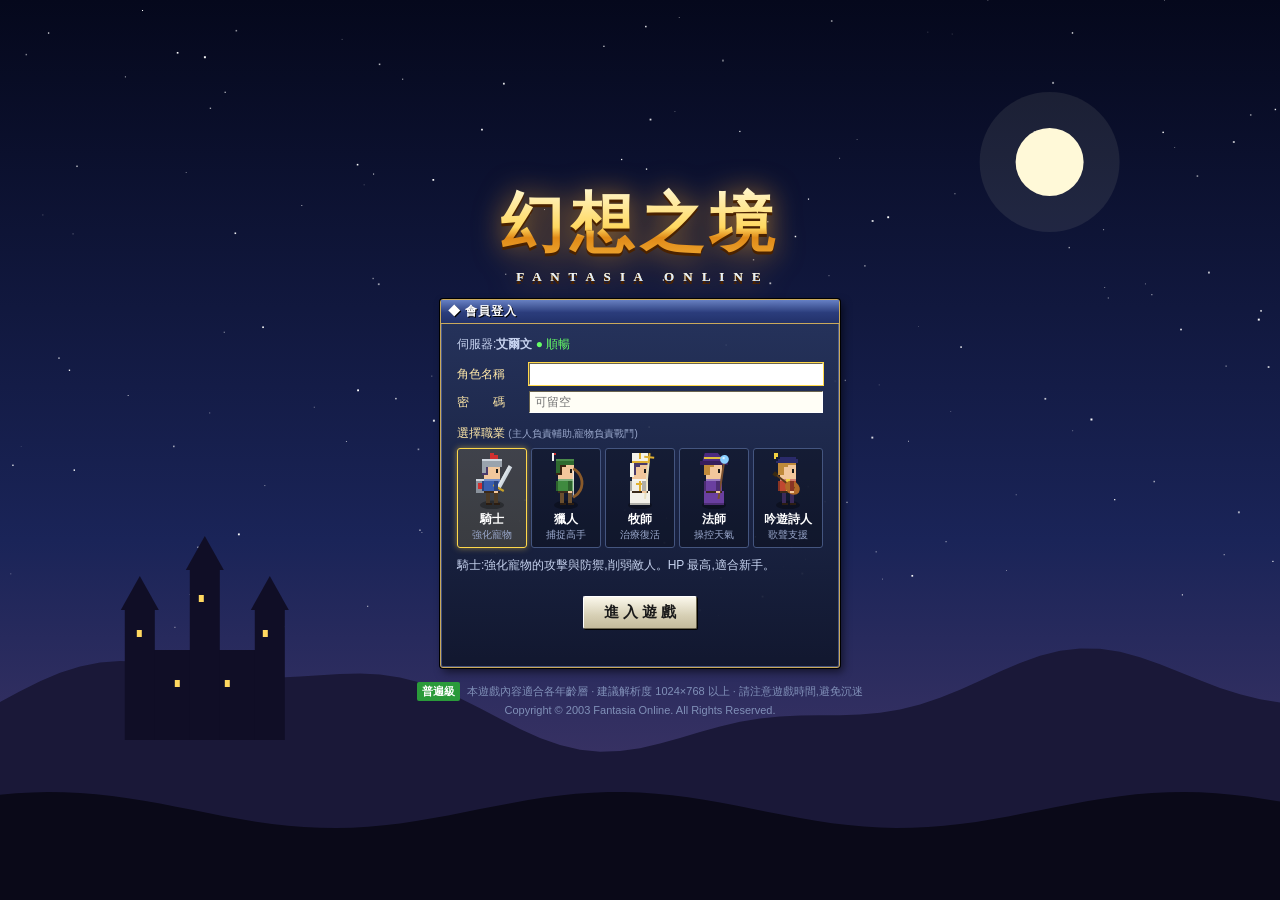
==== commit 09a54ef4: "客戶端:寵物照顧、互動、旅館、助攻與護主的畫面 (plan 第 7~10 項一起完成,因為共用同一套反應動畫與選單) - 寵物視窗照顧區:飽食度 / 快樂值 / 親密度、最愛與討厭的食物、餵食選單、摸" ====
--- a/public/index.html
+++ b/public/index.html
@@ -61,6 +61,7 @@
         <div class="sp-head"><b id="sp-name"></b> <span id="sp-lv"></span> <span id="sp-star" class="star"></span></div>
         <div class="bar thin hp"><i id="sp-hp"></i><span id="sp-hptxt"></span></div>
         <div class="bar thin mp"><i id="sp-mp"></i><span id="sp-mptxt"></span></div>
+        <div class="bar thin food" id="sp-foodbar"><i id="sp-food"></i><span id="sp-foodtxt"></span></div>
       </div>
     </div>
     <div class="st-stats">金幣 <b id="st-gold" class="gold">0</b></div>
@@ -119,6 +120,17 @@
     <div class="body" id="hatch-body"></div>
   </div>
 
+  <div id="win-bank" class="panel win" hidden style="left:50%;top:12%;margin-left:-290px;width:580px">
+    <div class="title"><span>寵物旅館</span><b class="x">×</b></div>
+    <div class="body">
+      <div class="bank-body">
+        <div class="bank-col"><div class="bank-h">身上的寵物 <span id="bank-n1"></span></div><div class="bank-list" id="bank-party"></div></div>
+        <div class="bank-col"><div class="bank-h">住在旅館的寵物 <span id="bank-n2"></span></div><div class="bank-list" id="bank-list"></div></div>
+      </div>
+      <div class="hint">寄放免費,HP / MP 會補滿;住在旅館不會肚子餓,心情會慢慢變好。身上至少要留一隻寵物。</div>
+    </div>
+  </div>
+
   <div id="win-dlg" class="panel win" hidden style="left:50%;top:22%;margin-left:-190px;width:380px">
     <div class="title"><span id="dlg-name"></span><b class="x">×</b></div>
     <div class="body">
@@ -142,6 +154,7 @@
         <tr><th colspan="2" class="sec">地圖</th></tr>
         <tr><th>滑鼠左鍵</th><td>移動 / 和 NPC 對話 / 點戰鬥圈加入別人的戰鬥</td></tr>
         <tr><th>W A S D、方向鍵</th><td>移動。在野外走路會隨機遇到野生寵物</td></tr>
+        <tr><th>點自己的寵物</th><td>摸摸、餵食、玩耍、表演</td></tr>
         <tr><th>P / I / H / M</th><td>寵物 / 背包 / 說明 / 音效</td></tr>
         <tr><th>Enter</th><td>聊天(<code>/w 名稱 訊息</code> 密語、<code>/who</code> 線上名單)</td></tr>
         <tr><th colspan="2" class="sec">戰鬥(時間棒集滿才能行動,時間不會暫停!)</th></tr>
@@ -149,11 +162,16 @@
         <tr><th>1 ~ 5</th><td>寵物:1 攻擊、2~4 技能、5 防禦</td></tr>
         <tr><th>Q W E</th><td>主人的職業技能</td></tr>
         <tr><th>R / C / X / F</th><td>紅色藥水 / 封印卡捕捉 / 換寵 / 逃跑</td></tr>
+        <tr><th>T</th><td>助攻(親密度 40 以上、默契滿了才能用,不用等主人的時間棒)</td></tr>
         <tr><th>空白鍵</th><td>自動戰鬥開關</td></tr>
       </table>
       <p>寵物時間棒集滿後 6 秒沒下指令,會自動普攻。寵物受傷時主人也會跟著扣一點血。</p>
       <p><b class="gold">捕捉</b>:把野生寵物打到殘血再丟封印卡,血越少越容易成功。野生寵物的天生素質要抓到才知道!</p>
       <p><b class="gold">孵蛋</b>:向孵化屋的葛莉絲婆婆買蛋。調整溫度、濕度讓蛋覺得舒服,孵得好就是 12 點極品。</p>
+      <p><b class="gold">照顧</b>:寵物會肚子餓(飽食度)、有心情(快樂值),跟你越來越親(親密度)。每種寵物愛吃的東西不同,
+        食物向道具商人莉莉購買,打倒野生寵物也會掉。餓昏的寵物不肯戰鬥;心情差會不聽指令,太久沒人理還會離家出走。
+        親密度越高,主人技能對牠越有效,還能「助攻」和「護主」。下線時寵物的狀態會暫停。</p>
+      <p><b class="gold">寵物旅館</b>:帶不下的寵物可以免費寄放在村子東邊的寵物旅館(蘿絲),最多 20 隻。</p>
     </div>
   </div>
 
--- a/public/style.css
+++ b/public/style.css
@@ -156,7 +156,7 @@
 .bp-foot .foe { color: #ffb8a0; }
 .bp-foot .ally { color: #8aff9a; }
 .bp-foot .auto { cursor: pointer; color: #ffe8a8; }
-#menu-pop { position: fixed; z-index: 60; display: flex; flex-direction: column; gap: 2px; padding: 4px; min-width: 180px; }
+#menu-pop { position: fixed; z-index: 10001; display: flex; flex-direction: column; gap: 2px; padding: 4px; min-width: 180px; }
 #menu-pop button { display: flex; align-items: center; gap: 6px; text-align: left; }
 #menu-pop img { width: 24px; height: 24px; image-rendering: pixelated; }
 #menu-pop small { color: #5a5a5a; margin-left: auto; }
@@ -229,15 +229,62 @@
 .help th.sec { color: #9fd0ff; font-weight: bold; padding-top: 6px; }
 .help td { padding: 2px 0; }
 .help p { line-height: 1.6; margin: 8px 0 0; color: #c8d4f0; }
-#overlay { position: absolute; inset: 0; z-index: 50; display: flex; align-items: center; justify-content: center; background: rgba(0, 0, 0, .45); }
+#overlay { position: absolute; inset: 0; z-index: 10000; display: flex; align-items: center; justify-content: center; background: rgba(0, 0, 0, .45); }
 #overlay .panel { width: 300px; text-align: center; }
 #overlay p { line-height: 1.6; white-space: pre-wrap; }
 #ov-extra { line-height: 1.7; }
 .ov-pet { width: 120px; height: 110px; image-rendering: pixelated; background: radial-gradient(#5a4a7a, #1a1430); border: 1px solid #c9a95c; }
 .ov-star { font-size: 20px; color: #ffd84a; }
 
-#tip { position: fixed; z-index: 100; pointer-events: none; max-width: 260px; padding: 6px 8px; line-height: 1.6;
+#tip { position: fixed; z-index: 10002; pointer-events: none; max-width: 260px; padding: 6px 8px; line-height: 1.6;
   background: rgba(8, 10, 24, .95); border: 1px solid #c9a95c; color: #e8e8e8; box-shadow: 2px 2px 6px #000; }
 #tip b { color: #fff; font-size: 13px; }
 #tip .t { color: #9aa8cc; }
 #tip .p { color: #ffd84a; }
+
+/* ---------- 寵物照顧 (階段 2) ---------- */
+.bar.food i { background: linear-gradient(180deg, #ffd08a, #e07a20 50%, #8a3a0a); }
+.bar.joy i { background: linear-gradient(180deg, #ffc0e0, #e04a9a 50%, #8a0a4a); }
+.bar.bond i { background: linear-gradient(180deg, #ffb0b0, #e03a3a 50%, #7a0a1a); }
+#sp-foodbar.warn i { animation: atbflash .5s infinite alternate; }
+.pd-care { margin-top: 6px; padding: 4px 6px; background: rgba(0, 0, 0, .25); border: 1px solid #3c4a74; }
+.care-row { display: flex; align-items: center; gap: 6px; }
+.care-row > span { width: 40px; color: #ffe8a8; flex: none; }
+.care-row .bar { flex: 1; margin-top: 0; height: 11px; }
+.care-row em { width: 64px; flex: none; font-style: normal; font-size: 11px; }
+.care-taste { margin-top: 4px; color: #c8d4f0; }
+.care-taste img, .pd-care img { width: 18px; height: 18px; vertical-align: middle; image-rendering: pixelated; }
+.care-btns { display: flex; gap: 4px; margin-top: 4px; }
+.care-btns button { padding: 2px 8px; }
+.care-btns small { font-size: 10px; color: #6a5a20; }
+.care-bond { margin-top: 4px; font-size: 11px; color: #c8d4f0; line-height: 1.5; }
+.good { color: #8aff9a; }
+.warn { color: #ffb04a; }
+.bad { color: #ff6a5a; }
+.love { color: #ff8ac0; }
+.mood-tag { margin-left: 3px; padding: 0 3px; font-size: 10px; border-radius: 2px; background: rgba(0, 0, 0, .45); }
+.taste-love { color: #e0306a !important; font-weight: bold; }
+.taste-like { color: #2a8a3a !important; }
+.taste-ok { color: #6a6a6a !important; }
+.taste-hate { color: #8a4a2a !important; }
+#tip .taste-love { color: #ff8ab0 !important; }
+#tip .taste-like { color: #8aff9a !important; }
+#tip .taste-ok { color: #c8d4f0 !important; }
+#tip .taste-hate { color: #ffb08a !important; }
+#menu-pop button.menu-head { filter: none; color: #1b1b1b; background: linear-gradient(180deg, #fff8e0, #e8dcb0); cursor: default; }
+#menu-pop button.menu-head small { color: #6a5a30; }
+.bbtn.glow { animation: assistglow .4s infinite alternate; }
+@keyframes assistglow { from { box-shadow: 0 0 2px #ffd84a, 1px 1px 0 #000; } to { box-shadow: 0 0 10px #ffd84a, 1px 1px 0 #000; } }
+
+/* ---------- 寵物旅館 ---------- */
+.bank-body { display: flex; gap: 8px; }
+.bank-col { flex: 1; min-width: 0; }
+.bank-h { color: #ffe8a8; margin-bottom: 4px; }
+.bank-h span { color: #c8d4f0; }
+.bank-list { display: flex; flex-direction: column; gap: 3px; max-height: 360px; overflow-y: auto; scrollbar-width: thin; scrollbar-color: #6680c4 transparent; }
+.bank-row { display: flex; gap: 4px; align-items: center; padding: 3px; background: rgba(0, 0, 0, .3); border: 1px solid #3c4a74; }
+.bank-row.sulk { border-color: #a04a3a; }
+.bank-row img { width: 40px; height: 40px; image-rendering: pixelated; flex: none; }
+.bank-row small { color: #9aa8cc; }
+.bank-row button { flex: none; padding: 2px 6px; }
+.bank-empty { padding: 12px; text-align: center; }
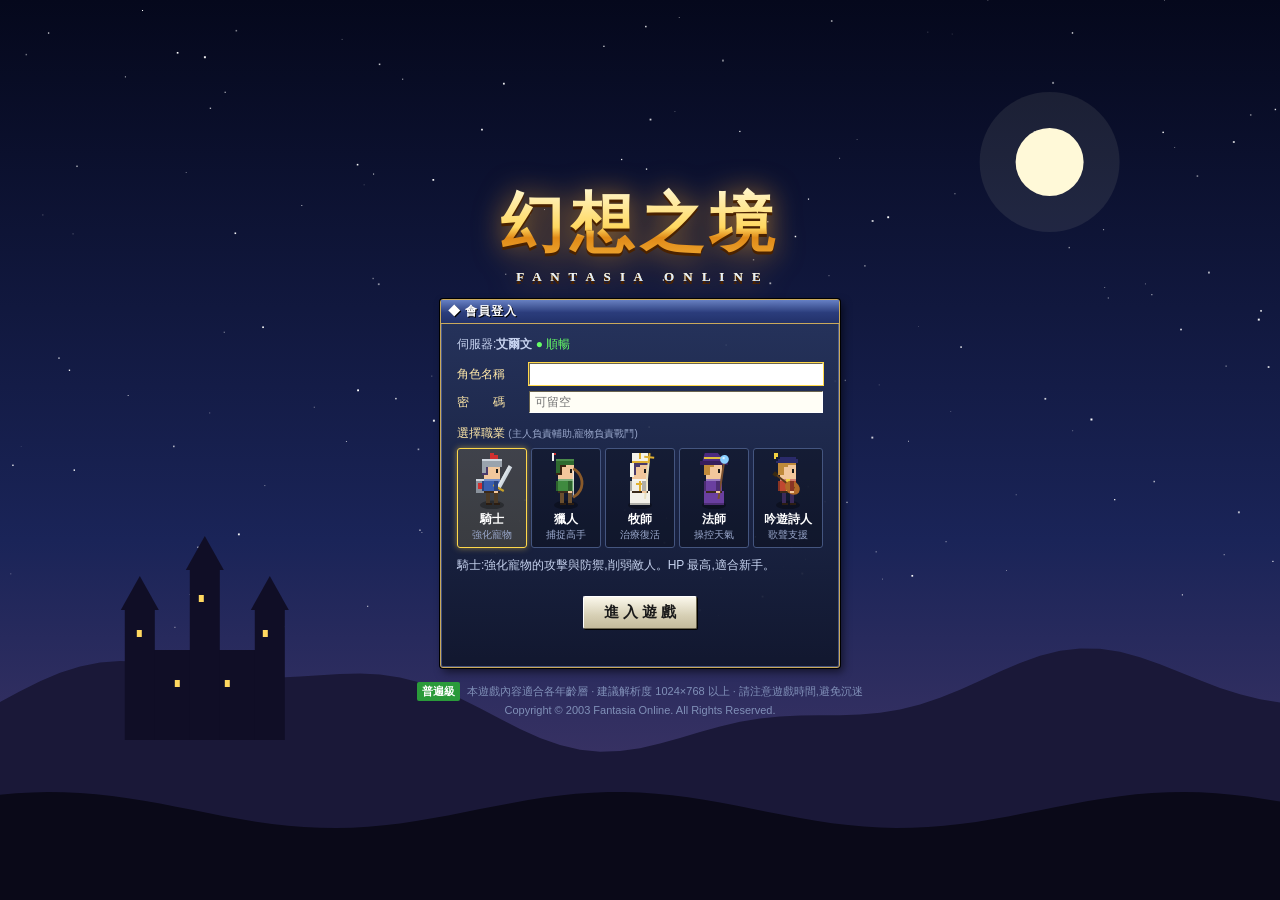
==== commit c872b53b: "讀圖系統:有圖用圖,沒圖退回程式繪圖 - 伺服器 /assets.json:列出 public/assets 裡的圖與每種寵物的顯示大小 - 伺服器 /api/art:去背工具的存檔 / 刪除(只接受" ====
--- a/public/index.html
+++ b/public/index.html
@@ -96,6 +96,7 @@
     <button data-win="inv">背包 (I)</button>
     <button data-win="help">說明 (H)</button>
     <button id="btn-snd">音效:開</button>
+    <button id="btn-art" title="">美術:圖片</button>
   </div>
 
   <div id="win-inv" class="panel win" hidden style="right:16px;top:200px">
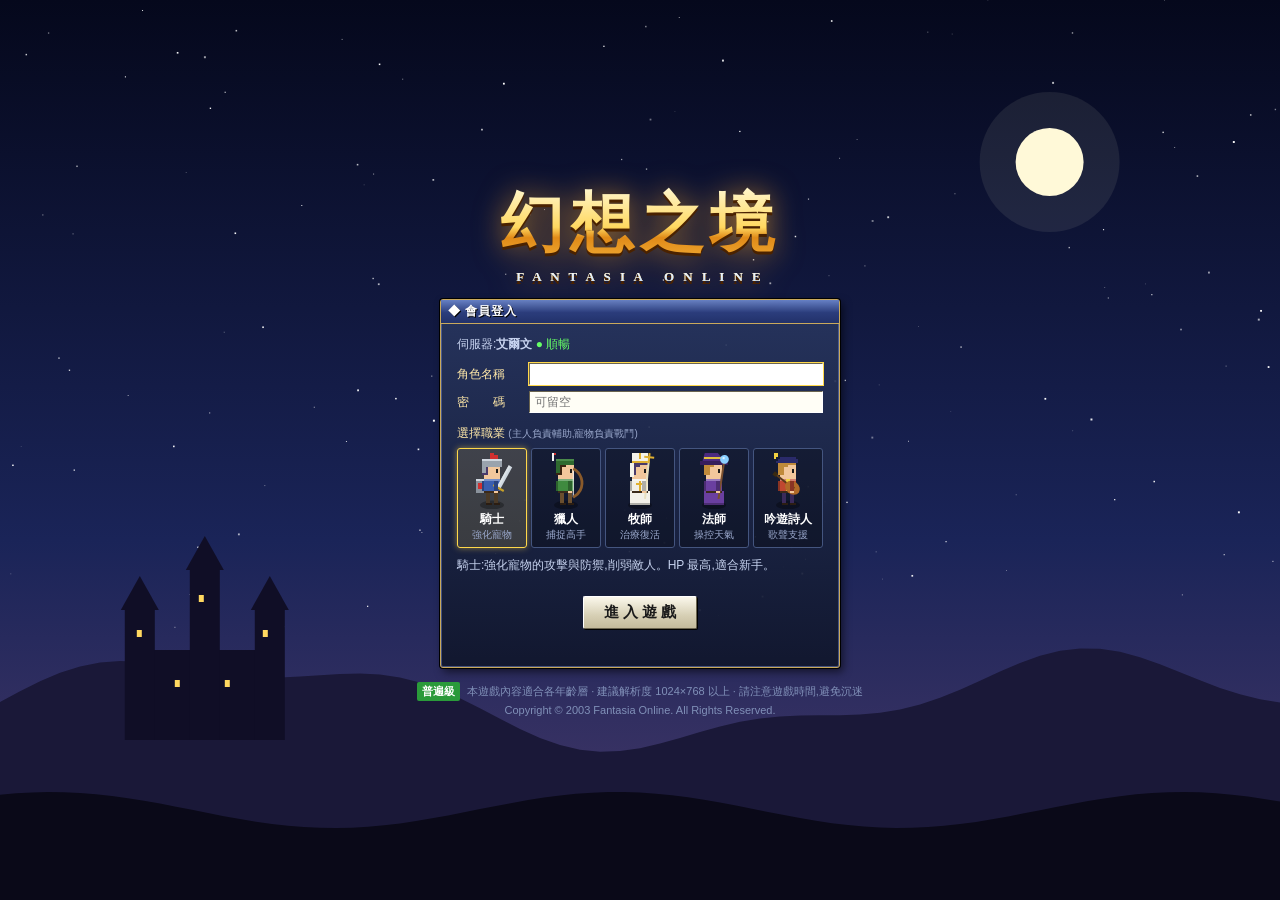
==== commit 1cfc2e5d: "客戶端:寵物視窗分頁、進化、配對視窗、配對蛋、戰鬥技能欄(plan 第 7~9 項) - 寵物視窗分成 能力 / 照顧 / 血統;血統分頁有進化條件與按鈕、發情、遺傳技能、雙親、代數 - 進化演出:光" ====
--- a/public/index.html
+++ b/public/index.html
@@ -132,6 +132,17 @@
     </div>
   </div>
 
+  <div id="win-breed" class="panel win" hidden style="left:50%;top:8%;margin-left:-310px;width:620px">
+    <div class="title"><span>寵物配對(葛莉絲婆婆)</span><b class="x">×</b></div>
+    <div class="body">
+      <div class="breed-body">
+        <div class="breed-col"><div class="bank-h">選兩隻寵物</div><div class="bank-list" id="breed-pets"></div></div>
+        <div class="breed-col"><div class="bank-h">預覽</div><div class="breed-prev" id="breed-prev"></div></div>
+      </div>
+      <div class="hint">配好的蛋由婆婆保管(最多 3 顆),跟婆婆說「我要孵蛋」就能孵。孵得越好,天生素質越高。</div>
+    </div>
+  </div>
+
   <div id="win-dlg" class="panel win" hidden style="left:50%;top:22%;margin-left:-190px;width:380px">
     <div class="title"><span id="dlg-name"></span><b class="x">×</b></div>
     <div class="body">
@@ -160,7 +171,7 @@
         <tr><th>Enter</th><td>聊天(<code>/w 名稱 訊息</code> 密語、<code>/who</code> 線上名單)</td></tr>
         <tr><th colspan="2" class="sec">戰鬥(時間棒集滿才能行動,時間不會暫停!)</th></tr>
         <tr><th>點敵人 / Tab</th><td>選擇目標;點我方寵物 = 選擇補血對象</td></tr>
-        <tr><th>1 ~ 5</th><td>寵物:1 攻擊、2~4 技能、5 防禦</td></tr>
+        <tr><th>1 ~ 6、G</th><td>寵物:1 攻擊、2~6 技能(種族技能、專屬、遺傳)、G 防禦</td></tr>
         <tr><th>Q W E</th><td>主人的職業技能</td></tr>
         <tr><th>R / C / X / F</th><td>紅色藥水 / 封印卡捕捉 / 換寵 / 逃跑</td></tr>
         <tr><th>T</th><td>助攻(親密度 40 以上、默契滿了才能用,不用等主人的時間棒)</td></tr>
--- a/public/style.css
+++ b/public/style.css
@@ -136,7 +136,7 @@
 #menu { position: absolute; right: 8px; bottom: 8px; padding: 5px; display: flex; gap: 4px; }
 
 /* ---------- 戰鬥指令面板 ---------- */
-#bpanel { position: absolute; left: 50%; bottom: 8px; transform: translateX(-50%); z-index: 15; padding: 5px 6px; width: 660px; max-width: calc(100vw - 16px); }
+#bpanel { position: absolute; left: 50%; bottom: 8px; transform: translateX(-50%); z-index: 15; padding: 5px 6px; width: 740px; max-width: calc(100vw - 16px); }
 .brow { display: flex; align-items: center; gap: 6px; padding: 3px 0; }
 .brow + .brow { border-top: 1px dotted #3c4a74; }
 .bp-face { width: 40px; height: 40px; flex: none; image-rendering: pixelated; background: radial-gradient(#3c5a9a, #0e1630); border: 1px solid #6a7aa8; }
@@ -288,3 +288,34 @@
 .bank-row small { color: #9aa8cc; }
 .bank-row button { flex: none; padding: 2px 6px; }
 .bank-empty { padding: 12px; text-align: center; }
+
+/* ---------- 階段 3:寵物視窗分頁、血統、配對 ---------- */
+.pd-tabs { display: flex; gap: 2px; margin-top: 6px; border-bottom: 1px solid #c9a95c; }
+.pd-tabs .tab { padding: 2px 14px; filter: brightness(.75); border-bottom: none; }
+.pd-tabs .tab.on { filter: none; }
+.pd-line { margin-top: 6px; padding: 4px 6px; background: rgba(0, 0, 0, .25); border: 1px solid #3c4a74; line-height: 1.7; }
+.line-row { display: flex; gap: 8px; padding: 2px 0; border-bottom: 1px dashed rgba(255, 255, 255, .08); }
+.line-row:last-child { border-bottom: none; }
+.line-row > span { width: 34px; color: #ffe8a8; flex: none; }
+.line-row small { color: #9aa8cc; }
+.evo-req { display: flex; gap: 14px; }
+#pd-evo { margin: 3px 0; }
+#pd-evo.glow, .breed-go.glow { animation: assistglow .4s infinite alternate; }
+.small { font-size: 11px; }
+.skill-chip em { font-style: normal; font-size: 10px; margin-right: 3px; padding: 0 2px; border-radius: 2px; }
+.skill-chip.excl em { background: #a0602a; color: #fff; }
+.skill-chip.inh em { background: #3a7ac0; color: #fff; }
+.skill-chip.excl { border-color: #e0a040; }
+.skill-chip.inh { border-color: #6aa8f0; }
+.breed-body { display: flex; gap: 10px; }
+.breed-col { flex: 1; min-width: 0; }
+.breed-row { cursor: pointer; }
+.breed-row.sel { border-color: #ffd84a; background: rgba(255, 216, 74, .15); }
+.breed-row.no { opacity: .55; }
+.breed-prev { padding: 4px 6px; background: rgba(0, 0, 0, .25); border: 1px solid #3c4a74; min-height: 200px; line-height: 1.7; }
+.breed-prev h4 { margin: 4px 0 2px; color: #ffe8a8; font-weight: normal; }
+.breed-opt { display: flex; align-items: center; gap: 4px; padding: 1px 2px; cursor: pointer; }
+.breed-opt img { width: 32px; height: 32px; image-rendering: pixelated; }
+.breed-opt input { margin: 0; }
+.breed-why { color: #ff8a7a; }
+.breed-go { margin-top: 6px; width: 100%; }
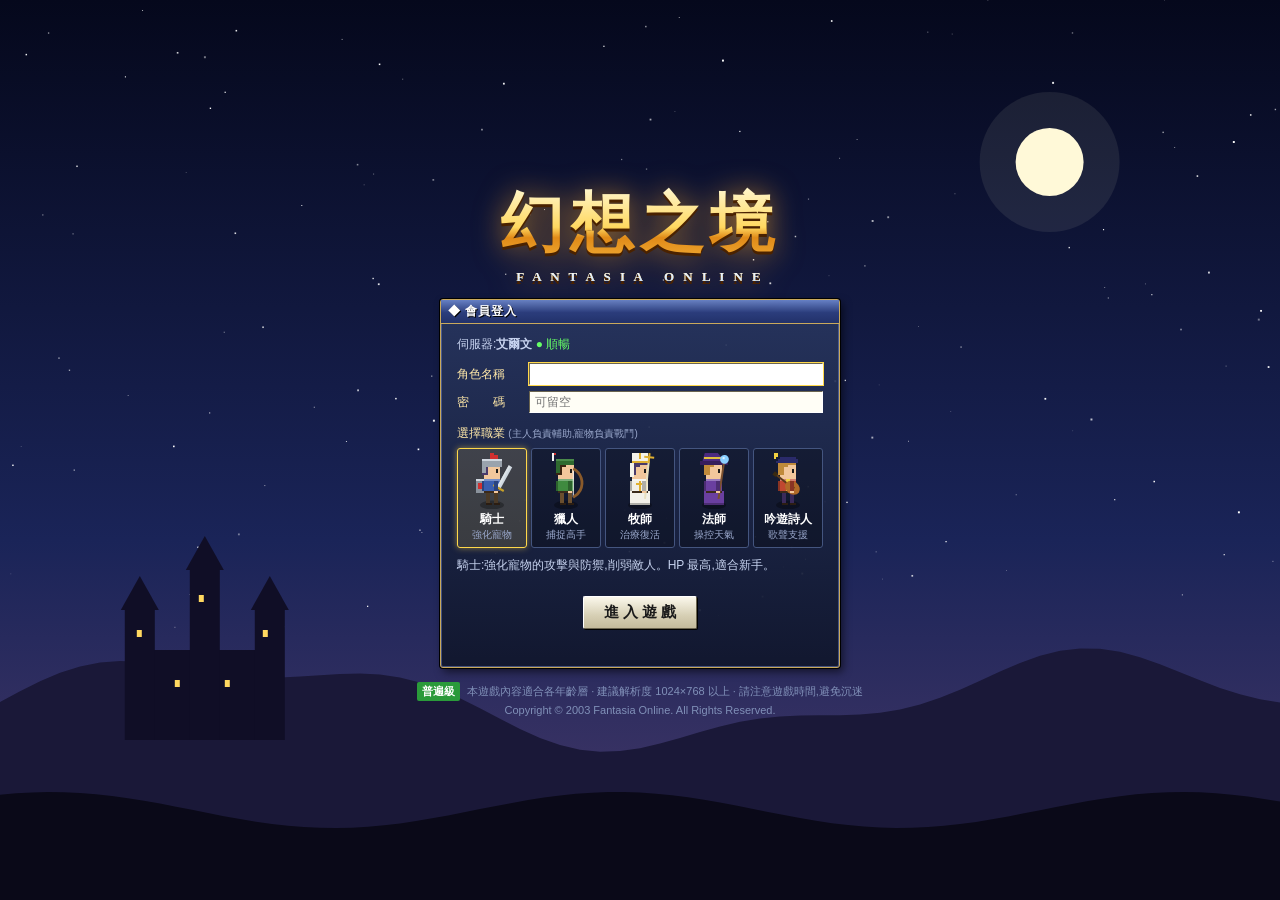
==== commit 41478092: "第三階段收尾:README、路線圖、遊戲內說明,寫第四階段交接(plan 第 12、13 項) Co-Authored-By: Claude Opus 5.5 <noreply@anthropic.c" ====
--- a/public/index.html
+++ b/public/index.html
@@ -167,6 +167,7 @@
         <tr><th>滑鼠左鍵</th><td>移動 / 和 NPC 對話 / 點戰鬥圈加入別人的戰鬥</td></tr>
         <tr><th>W A S D、方向鍵</th><td>移動。在野外走路會隨機遇到野生寵物</td></tr>
         <tr><th>點自己的寵物</th><td>摸摸、餵食、玩耍、表演</td></tr>
+        <tr><th>寵物視窗 (P)</th><td>分頁:能力(配點、技能)/ 照顧 / 血統(進化、發情、遺傳、雙親)</td></tr>
         <tr><th>P / I / H / M</th><td>寵物 / 背包 / 說明 / 音效</td></tr>
         <tr><th>Enter</th><td>聊天(<code>/w 名稱 訊息</code> 密語、<code>/who</code> 線上名單)</td></tr>
         <tr><th colspan="2" class="sec">戰鬥(時間棒集滿才能行動,時間不會暫停!)</th></tr>
@@ -184,6 +185,8 @@
         食物向道具商人莉莉購買,打倒野生寵物也會掉。餓昏的寵物不肯戰鬥;心情差會不聽指令,太久沒人理還會離家出走。
         親密度越高,主人技能對牠越有效,還能「助攻」和「護主」。下線時寵物的狀態會暫停。</p>
       <p><b class="gold">寵物旅館</b>:帶不下的寵物可以免費寄放在村子東邊的寵物旅館(蘿絲),最多 20 隻。</p>
+      <p><b class="gold">配對</b>:兩隻 Lv.10 以上、心情好到冒 ♥(發情)的寵物,可以找孵化屋的葛莉絲婆婆配對。小寵的種族從爸媽二選一(聽說有些組合會生出特別的孩子),還能挑一個爸媽的技能遺傳下去。配好的蛋由婆婆保管,孵蛋時選「配對蛋」;天生素質至少有爸媽的平均,孵得好更高。</p>
+      <p><b class="gold">進化</b>:Lv.12 且親密度 40 → 中階,Lv.24 且親密度 70 → 高階。在寵物視窗「血統」分頁按「進化」。進化後能力提升、技能升階,中階會學會專屬技能(不能遺傳)。等級不會歸零。</p>
     </div>
   </div>
 
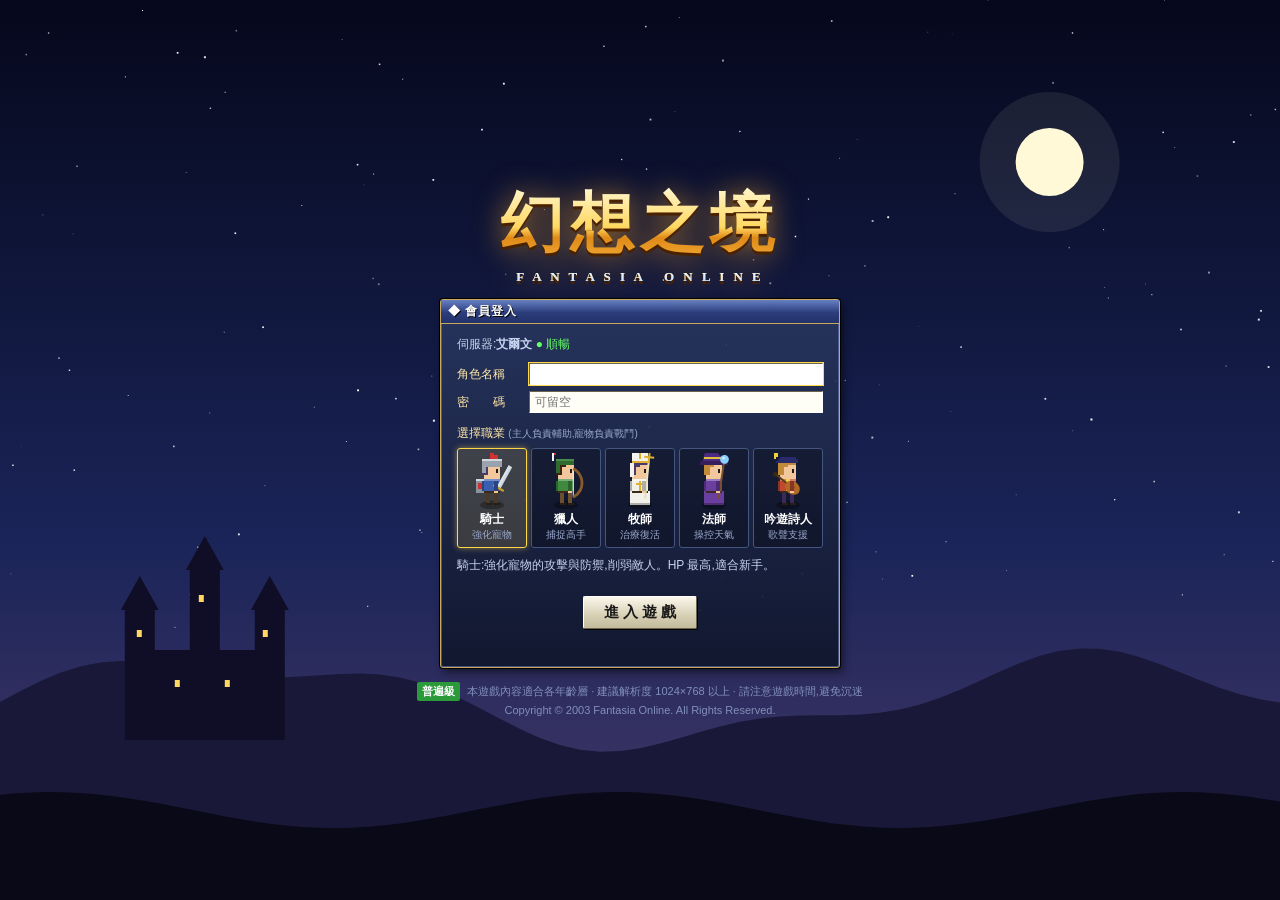
==== commit 02669f3d: "說明視窗變長了:改成可以捲動、往上移,小螢幕也看得到全部 Co-Authored-By: Claude Opus 5.5 <noreply@anthropic.com>" ====
--- a/public/index.html
+++ b/public/index.html
@@ -159,7 +159,7 @@
     </div>
   </div>
 
-  <div id="win-help" class="panel win" hidden style="left:50%;top:10%;margin-left:-220px;width:440px">
+  <div id="win-help" class="panel win" hidden style="left:50%;top:40px;margin-left:-220px;width:440px">
     <div class="title"><span>操作說明</span><b class="x">×</b></div>
     <div class="body help">
       <table>
--- a/public/style.css
+++ b/public/style.css
@@ -319,3 +319,4 @@
 .breed-opt input { margin: 0; }
 .breed-why { color: #ff8a7a; }
 .breed-go { margin-top: 6px; width: 100%; }
+#win-help .body { max-height: calc(100vh - 90px); overflow-y: auto; scrollbar-width: thin; scrollbar-color: #6680c4 transparent; }
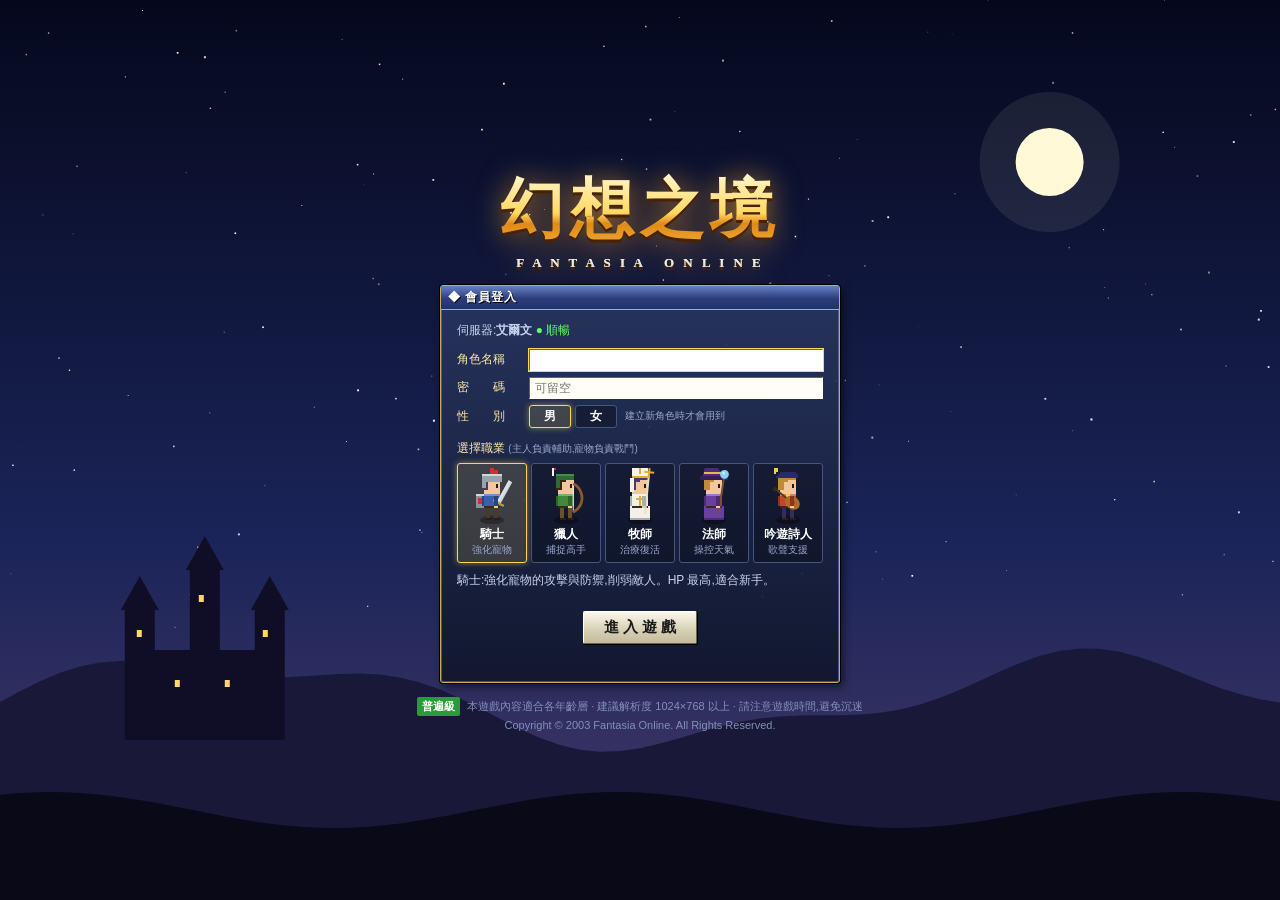
==== commit 4c8b8158: "第四階段 plan 第 5 項:主人性別與主人圖 - 存檔多一個 sex 欄位(m / f),舊存檔沒有或不是 f 的值一律當作男;   登入訊息帶了不合法的性別當作男,不回錯誤。地圖快照與戰鬥單位帶" ====
--- a/public/index.html
+++ b/public/index.html
@@ -19,6 +19,13 @@
         <div class="server">伺服器:<b>艾爾文</b> <span class="ok">● 順暢</span></div>
         <div class="row"><label for="lg-name">角色名稱</label><input id="lg-name" maxlength="12" autocomplete="off" spellcheck="false"></div>
         <div class="row"><label for="lg-pass">密　　碼</label><input id="lg-pass" type="password" maxlength="32" placeholder="可留空"></div>
+        <div class="row"><label>性　　別</label>
+          <span class="sex-list">
+            <label class="sex"><input type="radio" name="sex" value="m" checked><b>男</b></label>
+            <label class="sex"><input type="radio" name="sex" value="f"><b>女</b></label>
+          </span>
+          <small class="sex-note">建立新角色時才會用到</small>
+        </div>
         <div class="cls-title">選擇職業 <small>(主人負責輔助,寵物負責戰鬥)</small></div>
         <div class="cls-list">
           <label class="cls"><input type="radio" name="cls" value="knight" checked><canvas data-cls="knight" width="48" height="56"></canvas><b>騎士</b><small>強化寵物</small></label>
--- a/public/style.css
+++ b/public/style.css
@@ -70,6 +70,14 @@
 .row { display: flex; align-items: center; margin: 6px 0; gap: 8px; }
 .row label { width: 64px; color: #ffe8a8; }
 .row input { flex: 1; min-width: 0; }
+.sex-list { display: flex; gap: 4px; }
+.row .sex {
+  width: auto; padding: 2px 14px; cursor: pointer; color: #fff;
+  background: rgba(0, 0, 0, .3); border: 1px solid #44557f; border-radius: 3px;
+}
+.sex input { display: none; }
+.sex:has(input:checked) { border-color: #ffd84a; background: rgba(255, 216, 74, .15); box-shadow: 0 0 6px rgba(255, 216, 74, .5); }
+.sex-note { color: #9aa8cc; }
 .cls-title { margin: 12px 0 6px; color: #ffe8a8; }
 .cls-title small { color: #9aa8cc; }
 .cls-list { display: flex; gap: 4px; }
@@ -320,3 +328,5 @@
 .breed-why { color: #ff8a7a; }
 .breed-go { margin-top: 6px; width: 100%; }
 #win-help .body { max-height: calc(100vh - 90px); overflow-y: auto; scrollbar-width: thin; scrollbar-color: #6680c4 transparent; }
+.breed-ok { text-align: center; padding: 10px 4px; line-height: 1.8; }
+.breed-ok img { width: 64px; height: 64px; image-rendering: pixelated; }
